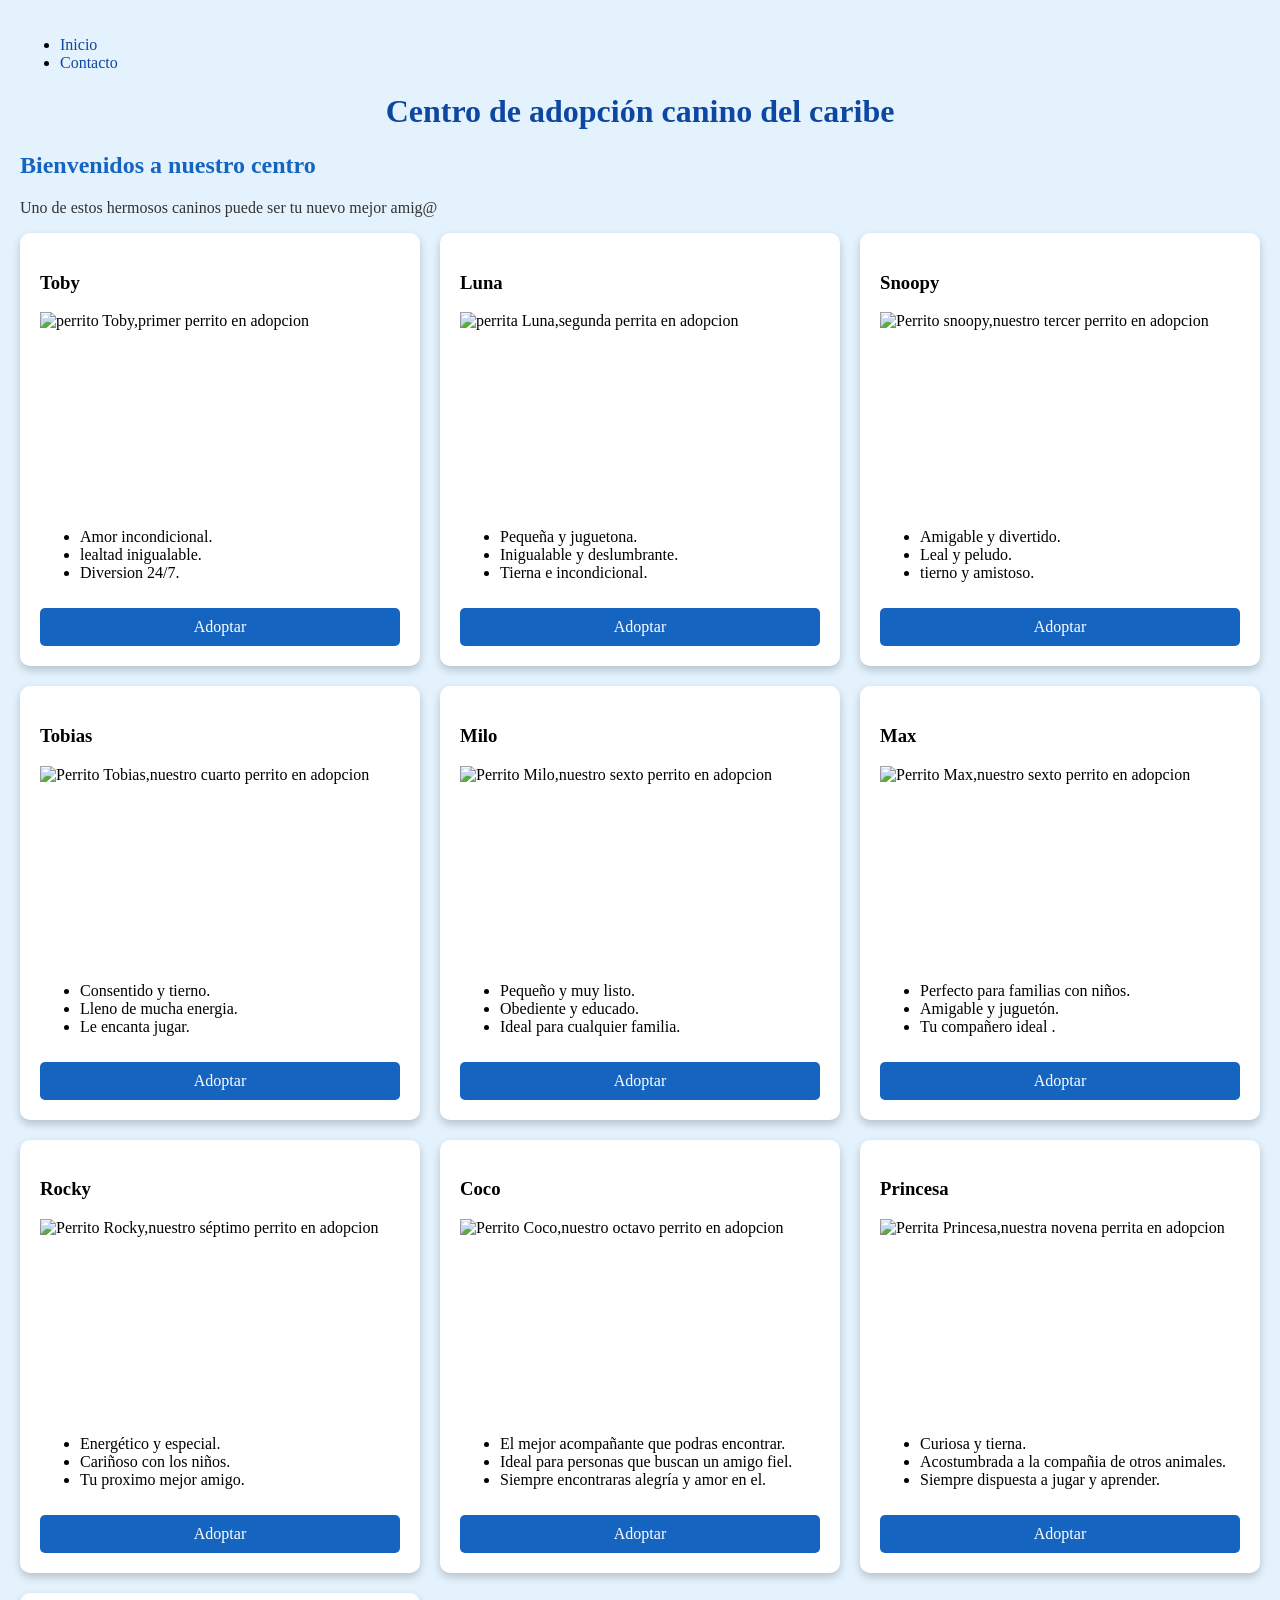
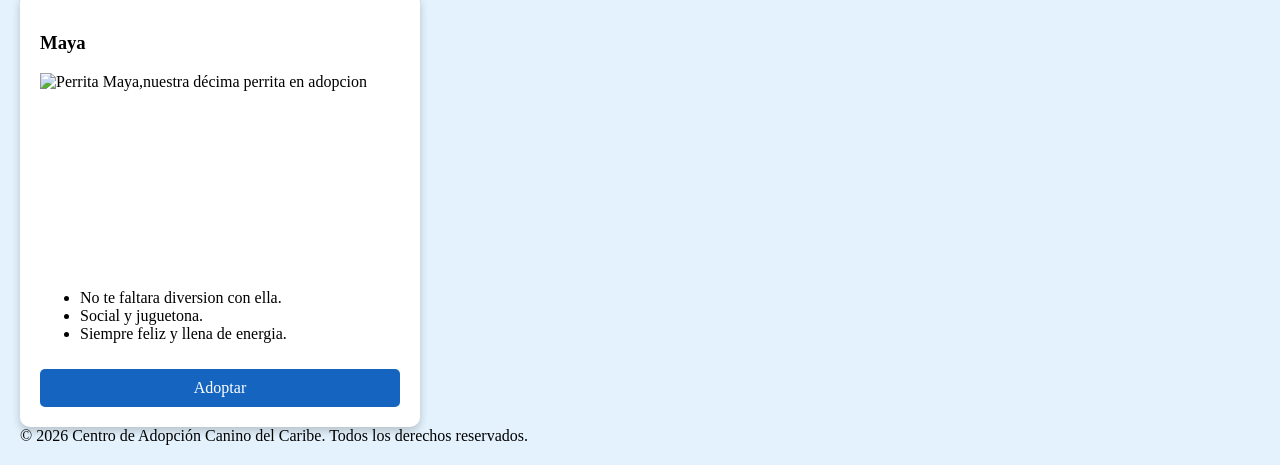
==== index.html @ cf004d95 "sitio web  de adopcion de perros terminado" ====
<!DOCTYPE html>
<html lang="en">
<head>
    <link rel="stylesheet" href="style.css">
    <meta charset="UTF-8">
    <meta name="viewport" content="width=device-width, initial-scale=1.0">
    <title>Centro de adopcion de perritos</title>
</head>

<body>
    <main>
        <nav>
            <ul>
                <li><a href="index.html">Inicio</a></li>
                <li><a href="contact.html">Contacto</a></li>
            </ul>
        </nav>
        <h1>Centro de adopción canino del caribe</h1>  
        <h2>Bienvenidos a nuestro centro</h2>
    </main> 

<p>Uno de estos hermosos caninos puede ser tu nuevo mejor amig@</p>
<section>
<!--Ficha de toby-->
<div>
<h3>Toby</h3>
<img src="https://www.hola.com/horizon/square/48e8357b5220-consejos-decidir-adoptar-perro-t.jpg" alt="perrito Toby,primer perrito en adopcion" width="300">
<ul>
<li>Amor incondicional.</li>
<li>lealtad inigualable.</li>
<li>Diversion 24/7.</li>
</ul>
<a href="contact.html" class="btn-adoptar">Adoptar</a>
</div>

<!--Ficha de luna-->
<div>
<h3>Luna</h3>
<img src="https://www.lahuelladewonder.es/wp-content/uploads/2023/05/chica-adoptar-perra-ADOPTAR-MADRID-protectora-huella-wonder.jpg" alt="perrita Luna,segunda perrita en adopcion" width="300">
<ul>
<li>Pequeña y juguetona.</li>
<li>Inigualable y deslumbrante.</li>
<li>Tierna e incondicional.</li>
</ul>
<a href="contact.html" class="btn-adoptar">Adoptar</a>
</div>


<!--Ficha de snoopy-->
<div>
<h3>Snoopy</h3>
<img src="https://fah.com.mx/wp-content/uploads/2025/10/adopta-un-perro-mestizo-1024x576.jpg" alt="Perrito snoopy,nuestro tercer perrito en adopcion" width="300">
<ul>
<li>Amigable y divertido.</li>
<li>Leal y peludo.</li>
<li>tierno y amistoso. </li>
</ul>
<a href="contact.html" class="btn-adoptar">Adoptar</a>
</div>

<!--Ficha de Tobias-->
<div>
<h3>Tobias</h3>
<img src="https://images.unsplash.com/photo-1769170888149-2e515666e732?w=500&auto=format&fit=crop&q=60&ixlib=rb-4.1.0&ixid=M3wxMjA3fDB8MHxzZWFyY2h8MTJ8fHBlcnJvcyUyMGFkb3BjaW9uJTIwcGVxdWUlQzMlQjFvc3xlbnwwfHwwfHx8MA%3D%3D" 
alt="Perrito Tobias,nuestro cuarto perrito en adopcion" width="300">
<ul>
<li>Consentido y tierno.</li>
<li>Lleno de mucha energia.</li>
<li>Le encanta jugar. </li>
</ul>
<a href="contact.html" class="btn-adoptar">Adoptar</a>
</div>

<!--Ficha de Milo-->
<div>
<h3>Milo</h3>
<img src="https://images.unsplash.com/photo-1577474810479-53fd98d3667f?w=500&auto=format&fit=crop&q=60&ixlib=rb-4.1.0&ixid=M3wxMjA3fDB8MHxzZWFyY2h8NDR8fHBlcnJvcyUyMGFkb3BjaW9uJTIwcGVxdWUlQzMlQjFvc3xlbnwwfHwwfHx8MA%3D%3D" 
alt="Perrito Milo,nuestro sexto perrito en adopcion" width="300">
<ul>
<li>Pequeño y muy listo.</li>
<li>Obediente y educado.</li>
<li>Ideal para cualquier familia. </li>
</ul>
<a href="contact.html" class="btn-adoptar">Adoptar</a>
</div>

<!--ficha de Max-->
<div>
<h3>Max</h3>
<img src= "https://images.unsplash.com/photo-1707835173498-6929c9b0b5f0?w=500&auto=format&fit=crop&q=60&ixlib=rb-4.1.0&ixid=M3wxMjA3fDB8MHxzZWFyY2h8MjB8fHBlcnJpdG9zJTIwYWRvcGNpb258ZW58MHx8MHx8fDA%3D"
alt="Perrito Max,nuestro sexto perrito en adopcion" width="300">
<ul>

    <li>Perfecto para familias con niños.</li>
    <li>Amigable y juguetón.</li>
    <li>Tu compañero ideal .</li>
</ul>
<a href="contact.html" class="btn-adoptar">Adoptar</a>
</div>

<!--ficha de Rocky-->
<div>
<h3>Rocky</h3>
<img src= "https://images.unsplash.com/photo-1701532420916-fb30961e9226?w=500&auto=format&fit=crop&q=60&ixlib=rb-4.1.0&ixid=M3wxMjA3fDB8MHxzZWFyY2h8MTl8fHBlcnJpdG9zJTIwYWRvcGNpb258ZW58MHx8MHx8fDA%3D"
alt="Perrito Rocky,nuestro séptimo perrito en adopcion" width="300">
<ul>

    <li>Energético y especial.</li>
    <li>Cariñoso con los niños.</li>
    <li>Tu proximo mejor amigo.</li>
</ul>
<a href="contact.html" class="btn-adoptar">Adoptar</a>
</div>

<!--ficha de Coco-->
<div>
<h3>Coco</h3>
<img src= "https://images.unsplash.com/photo-1584283201516-4624475c2944?w=500&auto=format&fit=crop&q=60&ixlib=rb-4.1.0&ixid=M3wxMjA3fDB8MHxzZWFyY2h8Mzl8fHBlcnJpdG8lMjBjYWNob3JybyUyMGFkb3BjaW9ufGVufDB8fDB8fHww"
alt="Perrito Coco,nuestro octavo perrito en adopcion" width="300">
<ul>

    <li>El mejor acompañante que podras encontrar.</li>
    <li>Ideal para personas que buscan un amigo fiel.</li>
    <li>Siempre encontraras alegría y amor en el.</li>
</ul>
<a href="contact.html" class="btn-adoptar">Adoptar</a>
</div>

<!--ficha de Princesa-->
<div>
<h3>Princesa</h3>
<img src= "https://images.unsplash.com/photo-1740827572650-612a39e44e3e?w=500&auto=format&fit=crop&q=60&ixlib=rb-4.1.0&ixid=M3wxMjA3fDB8MHxzZWFyY2h8NDAxfHxwZXJyaXRhJTIwYWRvcGNpb258ZW58MHx8MHx8fDA%3D"
alt="Perrita Princesa,nuestra novena perrita en adopcion" width="300">
<ul>

    <li>Curiosa y tierna.</li>
    <li>Acostumbrada a la compañia de otros animales.</li>
    <li>Siempre dispuesta a jugar y aprender.</li>
</ul>
<a href="contact.html" class="btn-adoptar">Adoptar</a>
</div>

<!--ficha de Maya -->
<div>
<h3>Maya</h3>
<img src= "https://plus.unsplash.com/premium_photo-1663127591639-8680a8b2f653?w=500&auto=format&fit=crop&q=60&ixlib=rb-4.1.0&ixid=M3wxMjA3fDB8MHxzZWFyY2h8MTAxfHxwZXJyaXRhJTIwbWF5YSUyMGFkb3BjaW9ufGVufDB8fDB8fHww"
alt="Perrita Maya,nuestra décima perrita en adopcion" width="300">
<ul>

    <li>No te faltara diversion con ella.</li>
    <li>Social y juguetona.</li>
    <li>Siempre feliz y llena de energia.</li>
</ul>
<a href="contact.html" class="btn-adoptar">Adoptar</a>
</div>
</section>

<footer>
&copy; 2026 Centro de Adopción Canino del Caribe. Todos los derechos reservados.
</footer>

</body>
</html>
---- style.css ----
body{
    background-color: #e3f2fd;
    margin: 0;
    padding: 20px;
    justify-content: space-around;
}

h1{
    color:#0d47a1;
    text-align: center;
}

h2{
    color: #1565c0;
}

p{
    color:#333333;
}

div{
  background-color: #ffffff;
  padding: 20px;
  border-radius: 10px;
  box-shadow: 0 4px 8px rgba(0,0,0,0.2);
  display: flex;
  flex-direction: column;
  justify-content: space-between;
}

a {
  color: #0d47a1;
  text-decoration: none;
}

section{
  display: grid;
  grid-template-columns: repeat(auto-fit, minmax(300px, 1fr));
  gap: 20px;
}

img {
  width: 100%; 
  height: 200px;
  object-fit: cover;
}

button{
  margin-top: auto;
}
.btn-adoptar {
  display: block;
  background-color: #1565c0;
  color: white;
  text-align: center;
  padding: 10px;
  border-radius: 5px;
  margin-top: 10px;
  text-decoration: none;
}
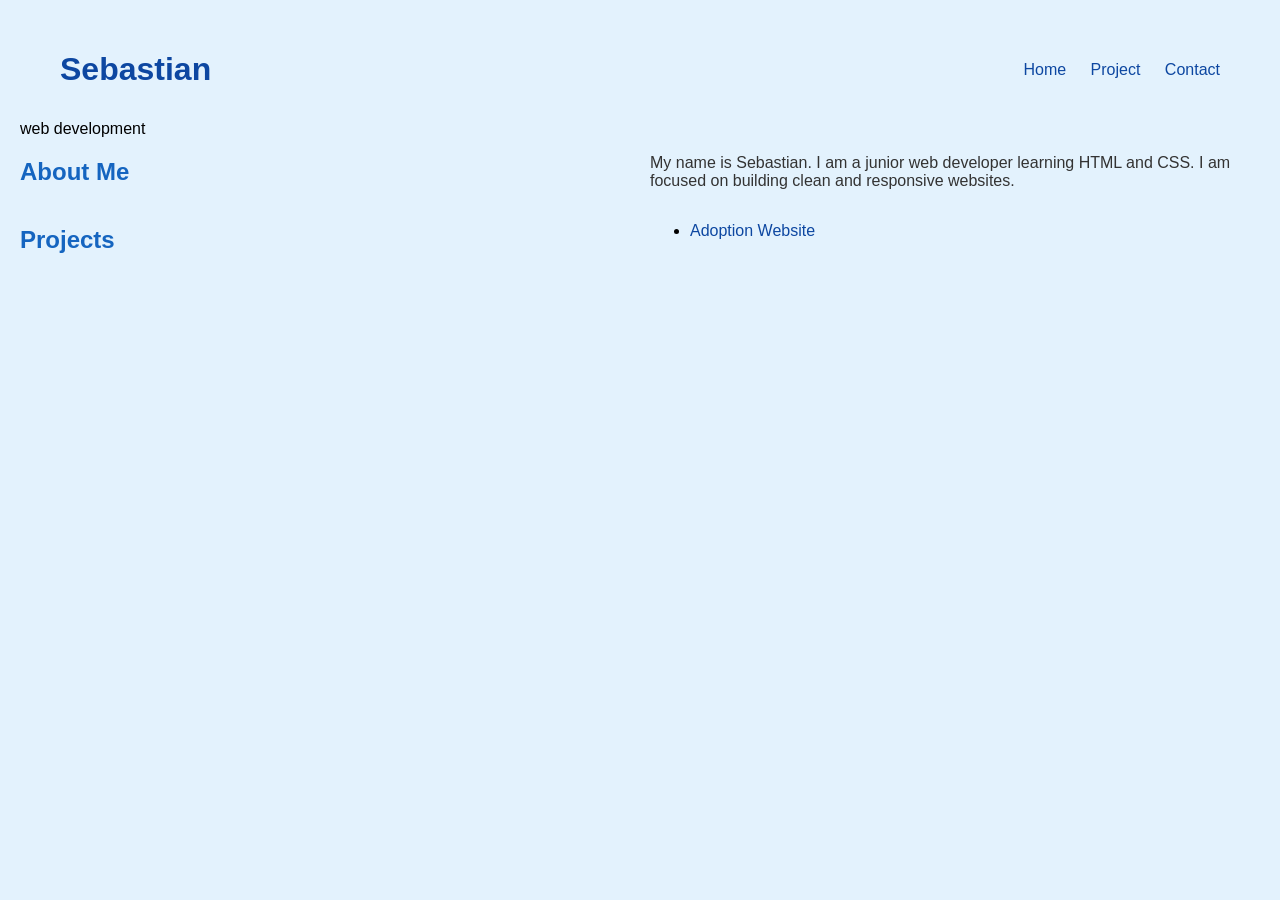
==== commit 2f964f97: "empeze el css del portafolio personal" ====
--- a/index.html
+++ b/index.html
@@ -1,163 +1,34 @@
 <!DOCTYPE html>
 <html lang="en">
 <head>
-    <link rel="stylesheet" href="style.css">
-    <meta charset="UTF-8">
-    <meta name="viewport" content="width=device-width, initial-scale=1.0">
-    <title>Centro de adopcion de perritos</title>
+  <link href="style.css" rel="stylesheet">
+  <meta charset="UTF-8">
+  <meta name="viewport" content="width=device-width, initial-scale=1.0">
+  <title>Portfolio Personal</title>
 </head>
+<body>
+<header>
+  <h1>Sebastian</h1>
+  <nav>
+    <a href="index.html">Home</a>
+    <a href="mascotas.html">Project</a>
+    <a href="contact.html">Contact</a>
+  </nav>
+</header>
 
-<body>
-    <main>
-        <nav>
-            <ul>
-                <li><a href="index.html">Inicio</a></li>
-                <li><a href="contact.html">Contacto</a></li>
-            </ul>
-        </nav>
-        <h1>Centro de adopción canino del caribe</h1>  
-        <h2>Bienvenidos a nuestro centro</h2>
-    </main> 
+<main>web development
 
-<p>Uno de estos hermosos caninos puede ser tu nuevo mejor amig@</p>
-<section>
-<!--Ficha de toby-->
-<div>
-<h3>Toby</h3>
-<img src="https://www.hola.com/horizon/square/48e8357b5220-consejos-decidir-adoptar-perro-t.jpg" alt="perrito Toby,primer perrito en adopcion" width="300">
-<ul>
-<li>Amor incondicional.</li>
-<li>lealtad inigualable.</li>
-<li>Diversion 24/7.</li>
-</ul>
-<a href="contact.html" class="btn-adoptar">Adoptar</a>
-</div>
+  <section>
+    <h2>About Me</h2>
+    <p>My name is Sebastian. I am a junior web developer learning HTML and CSS. I am focused on building clean and responsive websites.</p>
+  </section>
 
-<!--Ficha de luna-->
-<div>
-<h3>Luna</h3>
-<img src="https://www.lahuelladewonder.es/wp-content/uploads/2023/05/chica-adoptar-perra-ADOPTAR-MADRID-protectora-huella-wonder.jpg" alt="perrita Luna,segunda perrita en adopcion" width="300">
-<ul>
-<li>Pequeña y juguetona.</li>
-<li>Inigualable y deslumbrante.</li>
-<li>Tierna e incondicional.</li>
-</ul>
-<a href="contact.html" class="btn-adoptar">Adoptar</a>
-</div>
-
-
-<!--Ficha de snoopy-->
-<div>
-<h3>Snoopy</h3>
-<img src="https://fah.com.mx/wp-content/uploads/2025/10/adopta-un-perro-mestizo-1024x576.jpg" alt="Perrito snoopy,nuestro tercer perrito en adopcion" width="300">
-<ul>
-<li>Amigable y divertido.</li>
-<li>Leal y peludo.</li>
-<li>tierno y amistoso. </li>
-</ul>
-<a href="contact.html" class="btn-adoptar">Adoptar</a>
-</div>
-
-<!--Ficha de Tobias-->
-<div>
-<h3>Tobias</h3>
-<img src="https://images.unsplash.com/photo-1769170888149-2e515666e732?w=500&auto=format&fit=crop&q=60&ixlib=rb-4.1.0&ixid=M3wxMjA3fDB8MHxzZWFyY2h8MTJ8fHBlcnJvcyUyMGFkb3BjaW9uJTIwcGVxdWUlQzMlQjFvc3xlbnwwfHwwfHx8MA%3D%3D" 
-alt="Perrito Tobias,nuestro cuarto perrito en adopcion" width="300">
-<ul>
-<li>Consentido y tierno.</li>
-<li>Lleno de mucha energia.</li>
-<li>Le encanta jugar. </li>
-</ul>
-<a href="contact.html" class="btn-adoptar">Adoptar</a>
-</div>
-
-<!--Ficha de Milo-->
-<div>
-<h3>Milo</h3>
-<img src="https://images.unsplash.com/photo-1577474810479-53fd98d3667f?w=500&auto=format&fit=crop&q=60&ixlib=rb-4.1.0&ixid=M3wxMjA3fDB8MHxzZWFyY2h8NDR8fHBlcnJvcyUyMGFkb3BjaW9uJTIwcGVxdWUlQzMlQjFvc3xlbnwwfHwwfHx8MA%3D%3D" 
-alt="Perrito Milo,nuestro sexto perrito en adopcion" width="300">
-<ul>
-<li>Pequeño y muy listo.</li>
-<li>Obediente y educado.</li>
-<li>Ideal para cualquier familia. </li>
-</ul>
-<a href="contact.html" class="btn-adoptar">Adoptar</a>
-</div>
-
-<!--ficha de Max-->
-<div>
-<h3>Max</h3>
-<img src= "https://images.unsplash.com/photo-1707835173498-6929c9b0b5f0?w=500&auto=format&fit=crop&q=60&ixlib=rb-4.1.0&ixid=M3wxMjA3fDB8MHxzZWFyY2h8MjB8fHBlcnJpdG9zJTIwYWRvcGNpb258ZW58MHx8MHx8fDA%3D"
-alt="Perrito Max,nuestro sexto perrito en adopcion" width="300">
-<ul>
-
-    <li>Perfecto para familias con niños.</li>
-    <li>Amigable y juguetón.</li>
-    <li>Tu compañero ideal .</li>
-</ul>
-<a href="contact.html" class="btn-adoptar">Adoptar</a>
-</div>
-
-<!--ficha de Rocky-->
-<div>
-<h3>Rocky</h3>
-<img src= "https://images.unsplash.com/photo-1701532420916-fb30961e9226?w=500&auto=format&fit=crop&q=60&ixlib=rb-4.1.0&ixid=M3wxMjA3fDB8MHxzZWFyY2h8MTl8fHBlcnJpdG9zJTIwYWRvcGNpb258ZW58MHx8MHx8fDA%3D"
-alt="Perrito Rocky,nuestro séptimo perrito en adopcion" width="300">
-<ul>
-
-    <li>Energético y especial.</li>
-    <li>Cariñoso con los niños.</li>
-    <li>Tu proximo mejor amigo.</li>
-</ul>
-<a href="contact.html" class="btn-adoptar">Adoptar</a>
-</div>
-
-<!--ficha de Coco-->
-<div>
-<h3>Coco</h3>
-<img src= "https://images.unsplash.com/photo-1584283201516-4624475c2944?w=500&auto=format&fit=crop&q=60&ixlib=rb-4.1.0&ixid=M3wxMjA3fDB8MHxzZWFyY2h8Mzl8fHBlcnJpdG8lMjBjYWNob3JybyUyMGFkb3BjaW9ufGVufDB8fDB8fHww"
-alt="Perrito Coco,nuestro octavo perrito en adopcion" width="300">
-<ul>
-
-    <li>El mejor acompañante que podras encontrar.</li>
-    <li>Ideal para personas que buscan un amigo fiel.</li>
-    <li>Siempre encontraras alegría y amor en el.</li>
-</ul>
-<a href="contact.html" class="btn-adoptar">Adoptar</a>
-</div>
-
-<!--ficha de Princesa-->
-<div>
-<h3>Princesa</h3>
-<img src= "https://images.unsplash.com/photo-1740827572650-612a39e44e3e?w=500&auto=format&fit=crop&q=60&ixlib=rb-4.1.0&ixid=M3wxMjA3fDB8MHxzZWFyY2h8NDAxfHxwZXJyaXRhJTIwYWRvcGNpb258ZW58MHx8MHx8fDA%3D"
-alt="Perrita Princesa,nuestra novena perrita en adopcion" width="300">
-<ul>
-
-    <li>Curiosa y tierna.</li>
-    <li>Acostumbrada a la compañia de otros animales.</li>
-    <li>Siempre dispuesta a jugar y aprender.</li>
-</ul>
-<a href="contact.html" class="btn-adoptar">Adoptar</a>
-</div>
-
-<!--ficha de Maya -->
-<div>
-<h3>Maya</h3>
-<img src= "https://plus.unsplash.com/premium_photo-1663127591639-8680a8b2f653?w=500&auto=format&fit=crop&q=60&ixlib=rb-4.1.0&ixid=M3wxMjA3fDB8MHxzZWFyY2h8MTAxfHxwZXJyaXRhJTIwbWF5YSUyMGFkb3BjaW9ufGVufDB8fDB8fHww"
-alt="Perrita Maya,nuestra décima perrita en adopcion" width="300">
-<ul>
-
-    <li>No te faltara diversion con ella.</li>
-    <li>Social y juguetona.</li>
-    <li>Siempre feliz y llena de energia.</li>
-</ul>
-<a href="contact.html" class="btn-adoptar">Adoptar</a>
-</div>
-</section>
-
-<footer>
-&copy; 2026 Centro de Adopción Canino del Caribe. Todos los derechos reservados.
-</footer>
-
+  <section>
+    <h2>Projects</h2>
+    <ul>
+      <li><a href="mascotas.html">Adoption Website</a></li>
+    </ul>
+  </section>
+</main>
 </body>
 </html>
--- a/style.css
+++ b/style.css
@@ -57,4 +57,23 @@
   border-radius: 5px;
   margin-top: 10px;
   text-decoration: none;
-}+}
+header{
+  display : flex;
+  justify-content: space-between;
+  align-items: center;
+  padding: 10px 40px; 
+}
+nav a {
+  color: #0d47a1;
+  text-decoration: none;
+  margin-left: 20px;
+}
+nav a:hover {
+  text-decoration: underline; */
+}
+body{
+  font-family: Arial, sans-serif;
+  margin: 0;
+  padding: 20px;
+}
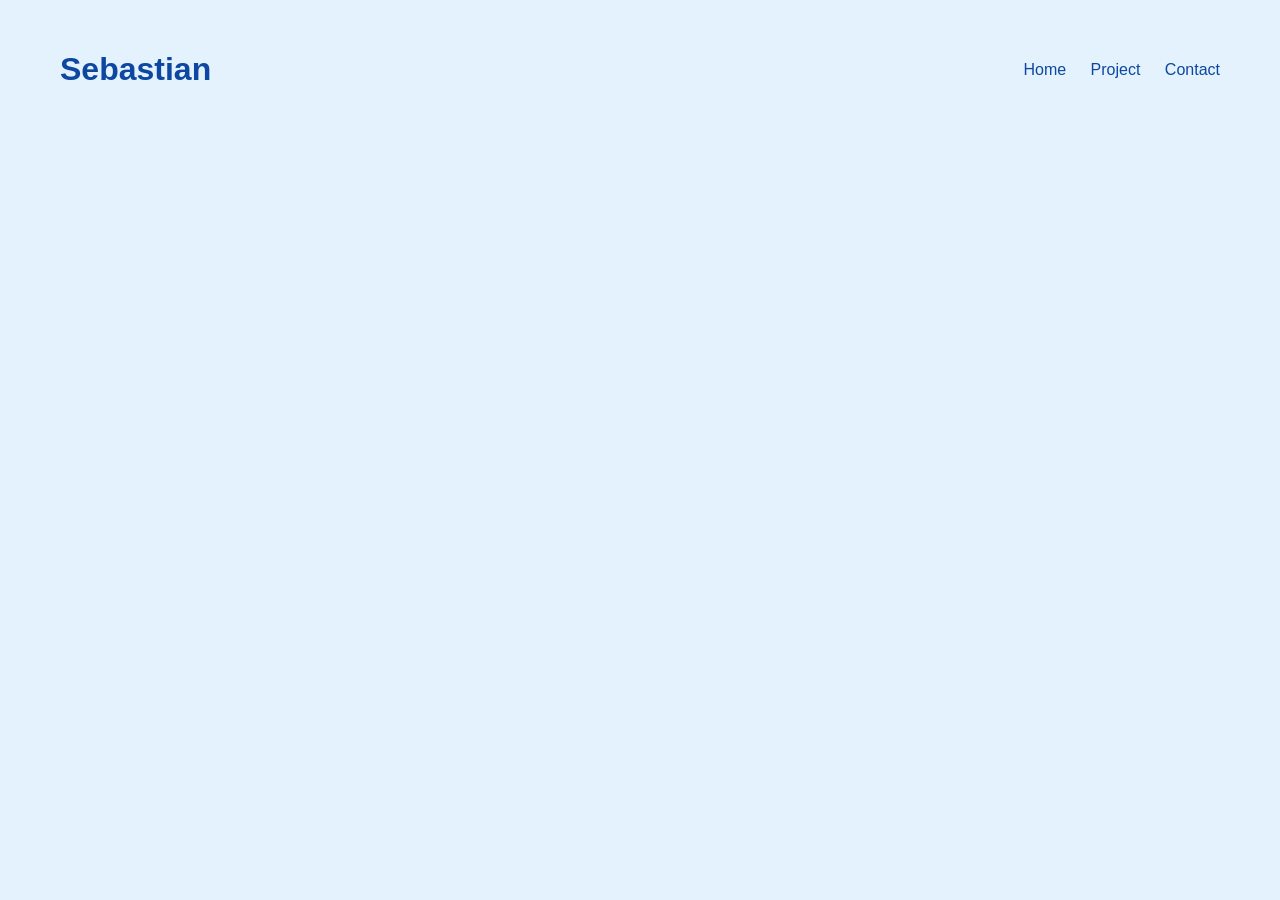
==== commit d6567109: "Index corregido" ====
--- a/index.html
+++ b/index.html
@@ -4,7 +4,7 @@
   <link href="style.css" rel="stylesheet">
   <meta charset="UTF-8">
   <meta name="viewport" content="width=device-width, initial-scale=1.0">
-  <title>Portfolio Personal</title>
+  <title>Sebastian Portfolio</title>
 </head>
 <body>
 <header>
@@ -16,19 +16,7 @@
   </nav>
 </header>
 
-<main>web development
-
-  <section>
-    <h2>About Me</h2>
-    <p>My name is Sebastian. I am a junior web developer learning HTML and CSS. I am focused on building clean and responsive websites.</p>
-  </section>
-
-  <section>
-    <h2>Projects</h2>
-    <ul>
-      <li><a href="mascotas.html">Adoption Website</a></li>
-    </ul>
-  </section>
+<main>
 </main>
 </body>
 </html>
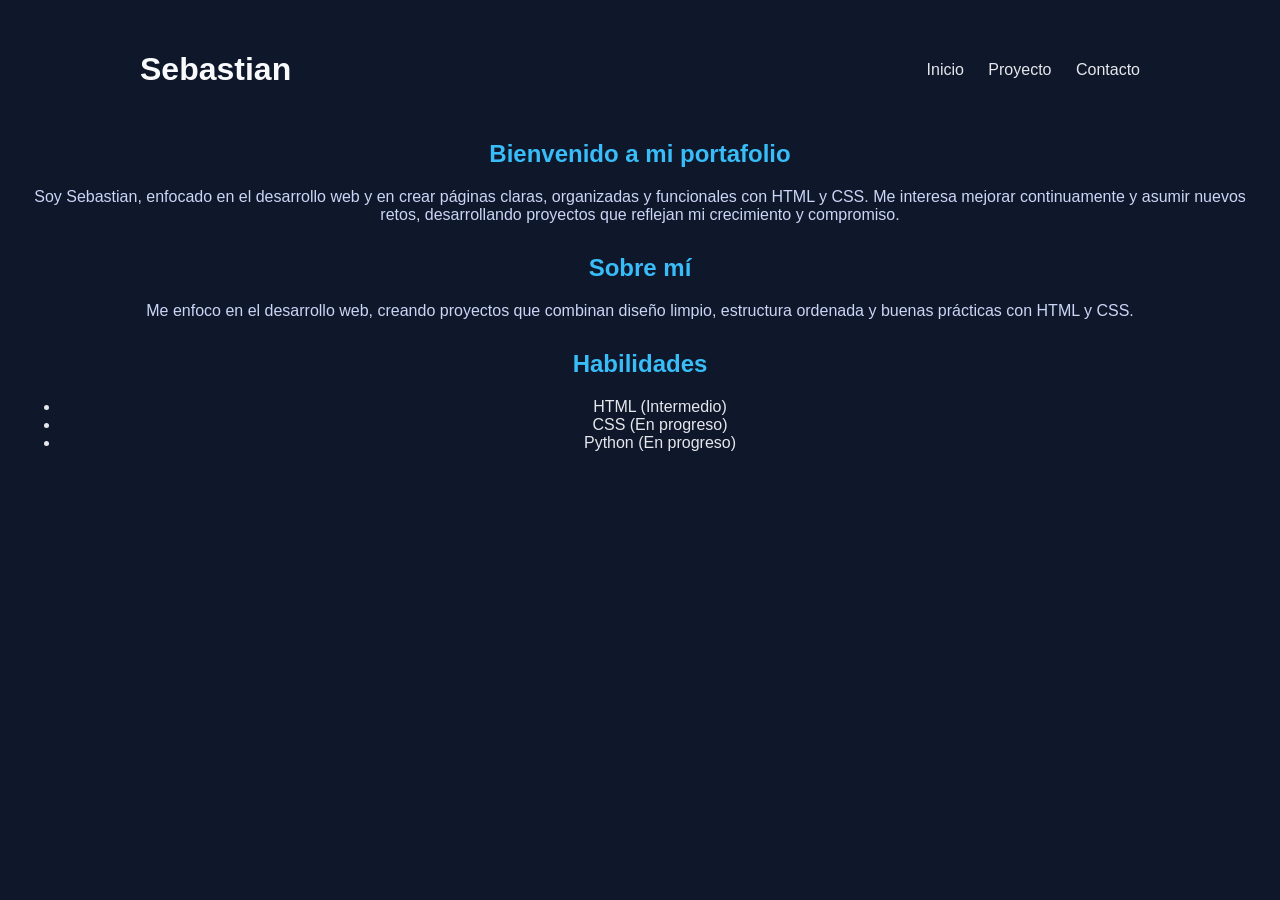
==== commit 332ef500: "index iniciado" ====
--- a/index.html
+++ b/index.html
@@ -1,22 +1,40 @@
 <!DOCTYPE html>
-<html lang="en">
+<html lang="es">
 <head>
-  <link href="style.css" rel="stylesheet">
   <meta charset="UTF-8">
   <meta name="viewport" content="width=device-width, initial-scale=1.0">
-  <title>Sebastian Portfolio</title>
+  <title>Portafolio de Sebastian</title>
+  <link href="css/style.css" rel="stylesheet">
 </head>
 <body>
 <header>
   <h1>Sebastian</h1>
   <nav>
-    <a href="index.html">Home</a>
-    <a href="mascotas.html">Project</a>
-    <a href="contact.html">Contact</a>
+    <a href="index.html">Inicio</a>
+    <a href="mascotas.html">Proyecto</a>
+    <a href="contacto.html">Contacto</a>
   </nav>
 </header>
+<main>
+<section> 
+  <h2>Bienvenido a mi portafolio</h2>
+  <p>Soy Sebastian, enfocado en el desarrollo web y en crear páginas claras, organizadas y funcionales con HTML y CSS. Me interesa mejorar continuamente y asumir nuevos retos, desarrollando proyectos que reflejan mi crecimiento y compromiso.</p>
+</section>
 
-<main>
+<section>
+  <h2>Sobre mí</h2>
+  <p>Me enfoco en el desarrollo web, creando proyectos que combinan diseño limpio, estructura ordenada y buenas prácticas con HTML y CSS.</p>
+</section>
+
+<section>
+  <h2>Habilidades</h2>
+  <ul>
+    <li>HTML (Intermedio)</li>
+    <li>CSS (En progreso)</li>
+    <li>Python (En progreso)</li>
+  </ul>
+</section>
 </main>
+
 </body>
 </html>
--- a/css/style.css
+++ b/css/style.css
@@ -0,0 +1,45 @@
+body{
+    background-color: #0f172a; /* fondo oscuro */
+    margin: 0;
+    padding: 20px;
+    font-family: Arial, sans-serif;
+    color: #e5e7eb; /* texto claro */
+}
+
+header{
+  display: flex;
+  justify-content: space-between;
+  align-items: center;
+  padding: 10px 40px; 
+  max-width: 1000px;
+  margin: auto;
+}
+
+h1{
+    color:#f9fafb; /* blanco suave */
+}
+
+h2{
+    color: #38bdf8; /* azul moderno */
+    text-align: center;
+}
+
+p{
+    color:#cbd5f5;
+    text-align: center;
+}
+
+nav a {
+  color: #e5e7eb;
+  text-decoration: none;
+  margin-left: 20px;
+}
+
+nav a:hover {
+  color: #38bdf8; /* efecto azul */
+}
+
+section{
+  margin-bottom: 30px;
+  text-align: center;
+}
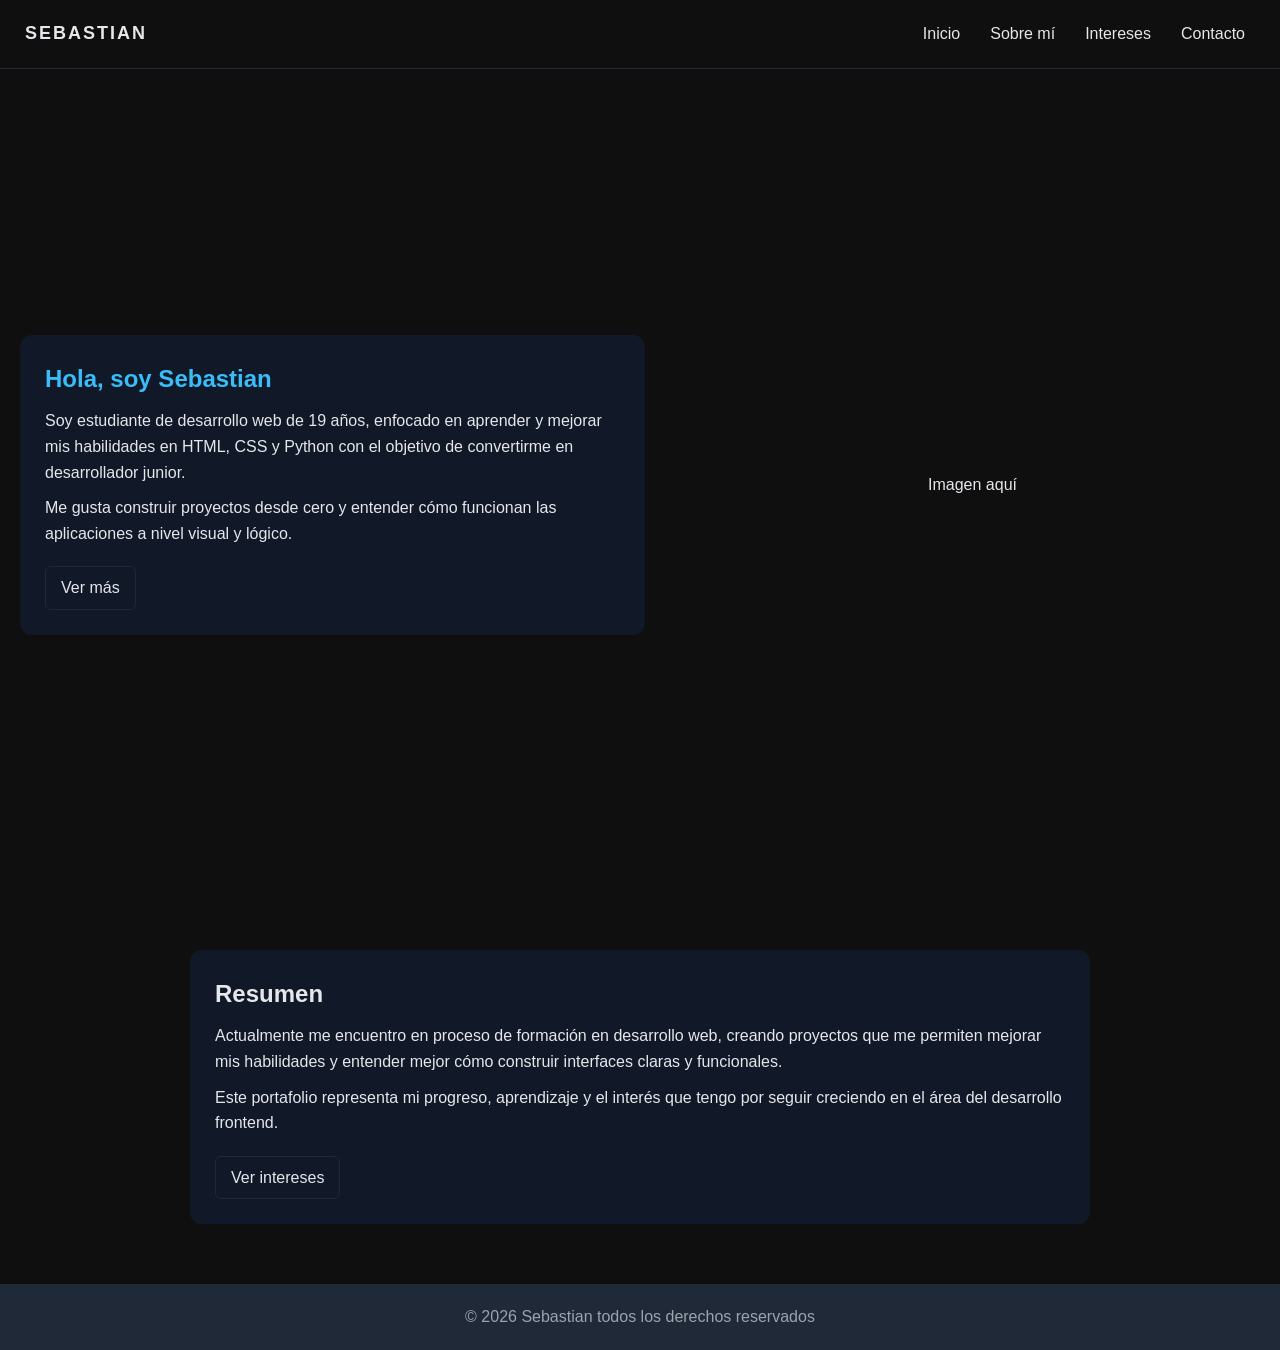
==== commit ff197612: "portafolio test" ====
--- a/index.html
+++ b/index.html
@@ -3,38 +3,76 @@
 <head>
   <meta charset="UTF-8">
   <meta name="viewport" content="width=device-width, initial-scale=1.0">
-  <title>Portafolio de Sebastian</title>
-  <link href="css/style.css" rel="stylesheet">
+  <title>Inicio | Portafolio</title>
+  <link rel="stylesheet" href="css/style.css">
 </head>
 <body>
+
 <header>
-  <h1>Sebastian</h1>
+  <h1>SEBASTIAN</h1>
+
+  <input type="checkbox" id="menu-toggle">
+
+  <label for="menu-toggle" class="menu-icon">☰</label>
+
   <nav>
     <a href="index.html">Inicio</a>
-    <a href="mascotas.html">Proyecto</a>
+    <a href="sobre.html">Sobre mí</a>
+    <a href="gustos.html">Intereses</a>
     <a href="contacto.html">Contacto</a>
   </nav>
 </header>
+
 <main>
-<section> 
-  <h2>Bienvenido a mi portafolio</h2>
-  <p>Soy Sebastian, enfocado en el desarrollo web y en crear páginas claras, organizadas y funcionales con HTML y CSS. Me interesa mejorar continuamente y asumir nuevos retos, desarrollando proyectos que reflejan mi crecimiento y compromiso.</p>
+
+<section class="hero">
+
+  <div class="hero-text">
+    <h2>Hola, soy Sebastian</h2>
+
+    <p>
+      Soy estudiante de desarrollo web de 19 años, enfocado en aprender y mejorar mis habilidades en HTML, CSS y Python con el objetivo de convertirme en desarrollador junior.
+    </p>
+
+    <p>
+      Me gusta construir proyectos desde cero y entender cómo funcionan las aplicaciones a nivel visual y lógico.
+    </p>
+
+    <a href="sobre.html" class="btn">Ver más</a>
+  </div>
+
+  <div class="hero-img">
+    Imagen aquí
+  </div>
+
 </section>
 
+
 <section>
-  <h2>Sobre mí</h2>
-  <p>Me enfoco en el desarrollo web, creando proyectos que combinan diseño limpio, estructura ordenada y buenas prácticas con HTML y CSS.</p>
+  <div class="container">
+    <div class="card">
+
+      <h2>Resumen</h2>
+
+      <p>
+        Actualmente me encuentro en proceso de formación en desarrollo web, creando proyectos que me permiten mejorar mis habilidades y entender mejor cómo construir interfaces claras y funcionales.
+      </p>
+
+      <p>
+        Este portafolio representa mi progreso, aprendizaje y el interés que tengo por seguir creciendo en el área del desarrollo frontend.
+      </p>
+
+      <a href="gustos.html" class="btn">Ver intereses</a>
+
+    </div>
+  </div>
 </section>
 
-<section>
-  <h2>Habilidades</h2>
-  <ul>
-    <li>HTML (Intermedio)</li>
-    <li>CSS (En progreso)</li>
-    <li>Python (En progreso)</li>
-  </ul>
-</section>
 </main>
+
+<footer>
+  <p>&copy; 2026 Sebastian todos los derechos reservados</p>
+</footer>
 
 </body>
 </html>
--- a/css/style.css
+++ b/css/style.css
@@ -1,45 +1,249 @@
-body{
-    background-color: #0f172a; /* fondo oscuro */
-    margin: 0;
-    padding: 20px;
-    font-family: Arial, sans-serif;
-    color: #e5e7eb; /* texto claro */
-}
-
-header{
+* {
+  margin: 0;
+  padding: 0;
+  box-sizing: border-box;
+}
+
+body {
+  background-color: #0f0f0f;
+  color: #e5e7eb;
+  font-family: Arial, sans-serif;
+  line-height: 1.6;
+}
+
+/* header */
+header {
+  position: fixed;
+  top: 0;
+  width: 100%;
+  background: #0f0f0f;
+  border-bottom: 1px solid #1f2937;
   display: flex;
   justify-content: space-between;
   align-items: center;
-  padding: 10px 40px; 
-  max-width: 1000px;
-  margin: auto;
-}
-
-h1{
-    color:#f9fafb; /* blanco suave */
-}
-
-h2{
-    color: #38bdf8; /* azul moderno */
+  padding: 15px 25px;
+  z-index: 1000;
+}
+
+header h1 {
+  font-size: 18px;
+  letter-spacing: 2px;
+}
+
+/* nav */
+nav {
+  display: flex;
+  gap: 10px;
+}
+
+nav a {
+  color: #e5e7eb;
+  text-decoration: none;
+  padding: 6px 10px;
+  border-radius: 6px;
+  transition: 0.3s;
+}
+
+nav a:hover {
+  background-color: #b91c1c;
+  color: white;
+}
+
+/* layout */
+main {
+  margin-top: 80px;
+}
+
+.container {
+  max-width: 900px;
+  margin: 0 auto;
+}
+
+section {
+  padding: 60px 20px;
+}
+
+/* hero */
+.hero {
+  min-height: 90vh;
+  display: flex;
+  align-items: center;
+  justify-content: space-between;
+  gap: 40px;
+}
+
+.hero-text {
+  flex: 1;
+  padding: 25px;
+  background-color: #111827;
+  border-radius: 12px;
+  animation: fadeUp 1s ease;
+}
+
+.hero-text h2 {
+  color: #38bdf8;
+  margin-bottom: 10px;
+}
+
+.hero-text p {
+  margin-bottom: 10px;
+}
+
+.hero-img {
+  flex: 1;
+  height: 350px;
+  display: flex;
+  align-items: center;
+  justify-content: center;
+}
+
+.hero-img img {
+  max-width: 100%;
+  height: auto;
+}
+
+/* cards */
+.card {
+  background-color: #111827;
+  padding: 25px;
+  border-radius: 12px;
+  width: 100%;
+  transition: 0.3s;
+}
+
+.card:hover {
+  transform: translateY(-5px);
+  background-color: #1f2937;
+}
+
+.card h2,
+.card h3 {
+  margin-bottom: 10px;
+}
+
+.card p {
+  margin-bottom: 10px;
+  text-align: left;
+}
+
+/* grid */
+.grid-section {
+  display: grid;
+  grid-template-columns: repeat(3, 1fr);
+  gap: 15px;
+}
+
+/* botones */
+.btn {
+  display: inline-block;
+  margin-top: 10px;
+  padding: 8px 15px;
+  color: #e5e7eb;
+  text-decoration: none;
+  border-radius: 6px;
+  border: 1px solid #1f2937;
+  transition: 0.3s;
+}
+
+.btn:hover {
+  background-color: #b91c1c;
+  color: white;
+  transform: scale(1.05);
+}
+
+/* links */
+.links {
+  display: flex;
+  gap: 10px;
+  flex-wrap: wrap;
+  margin-top: 10px;
+}
+
+.links a {
+  background: #1f2937;
+  padding: 6px 10px;
+  border-radius: 6px;
+  text-decoration: none;
+  color: #e5e7eb;
+  transition: 0.3s;
+}
+
+.links a:hover {
+  background: #b91c1c;
+}
+
+/* footer */
+footer {
+  text-align: center;
+  padding: 20px;
+  background-color: #1f2937;
+  color: #9ca3af;
+}
+
+/* animacion */
+@keyframes fadeUp {
+  from {
+    opacity: 0;
+    transform: translateY(20px);
+  }
+  to {
+    opacity: 1;
+    transform: translateY(0);
+  }
+}
+
+/* menu */
+#menu-toggle {
+  display: none;
+}
+
+.menu-icon {
+  display: none;
+  font-size: 26px;
+  cursor: pointer;
+}
+
+/* responsive */
+@media (max-width: 768px) {
+
+  .menu-icon {
+    display: block;
+    color: white;
+  }
+
+  nav {
+    position: fixed;
+    top: 0;
+    right: -100%;
+    width: 65%;
+    height: 100vh;
+    background: #111827;
+    flex-direction: column;
+    justify-content: center;
+    align-items: center;
+    transition: 0.3s;
+  }
+
+  nav a {
+    margin: 10px 0;
+    font-size: 18px;
+  }
+
+  #menu-toggle:checked + .menu-icon + nav {
+    right: 0;
+  }
+
+  .hero {
+    flex-direction: column;
     text-align: center;
-}
-
-p{
-    color:#cbd5f5;
-    text-align: center;
-}
-
-nav a {
-  color: #e5e7eb;
-  text-decoration: none;
-  margin-left: 20px;
-}
-
-nav a:hover {
-  color: #38bdf8; /* efecto azul */
-}
-
-section{
-  margin-bottom: 30px;
-  text-align: center;
+    gap: 20px;
+  }
+
+  .hero-img {
+    height: 250px;
+  }
+
+  .grid-section {
+    grid-template-columns: 1fr;
+  }
 }
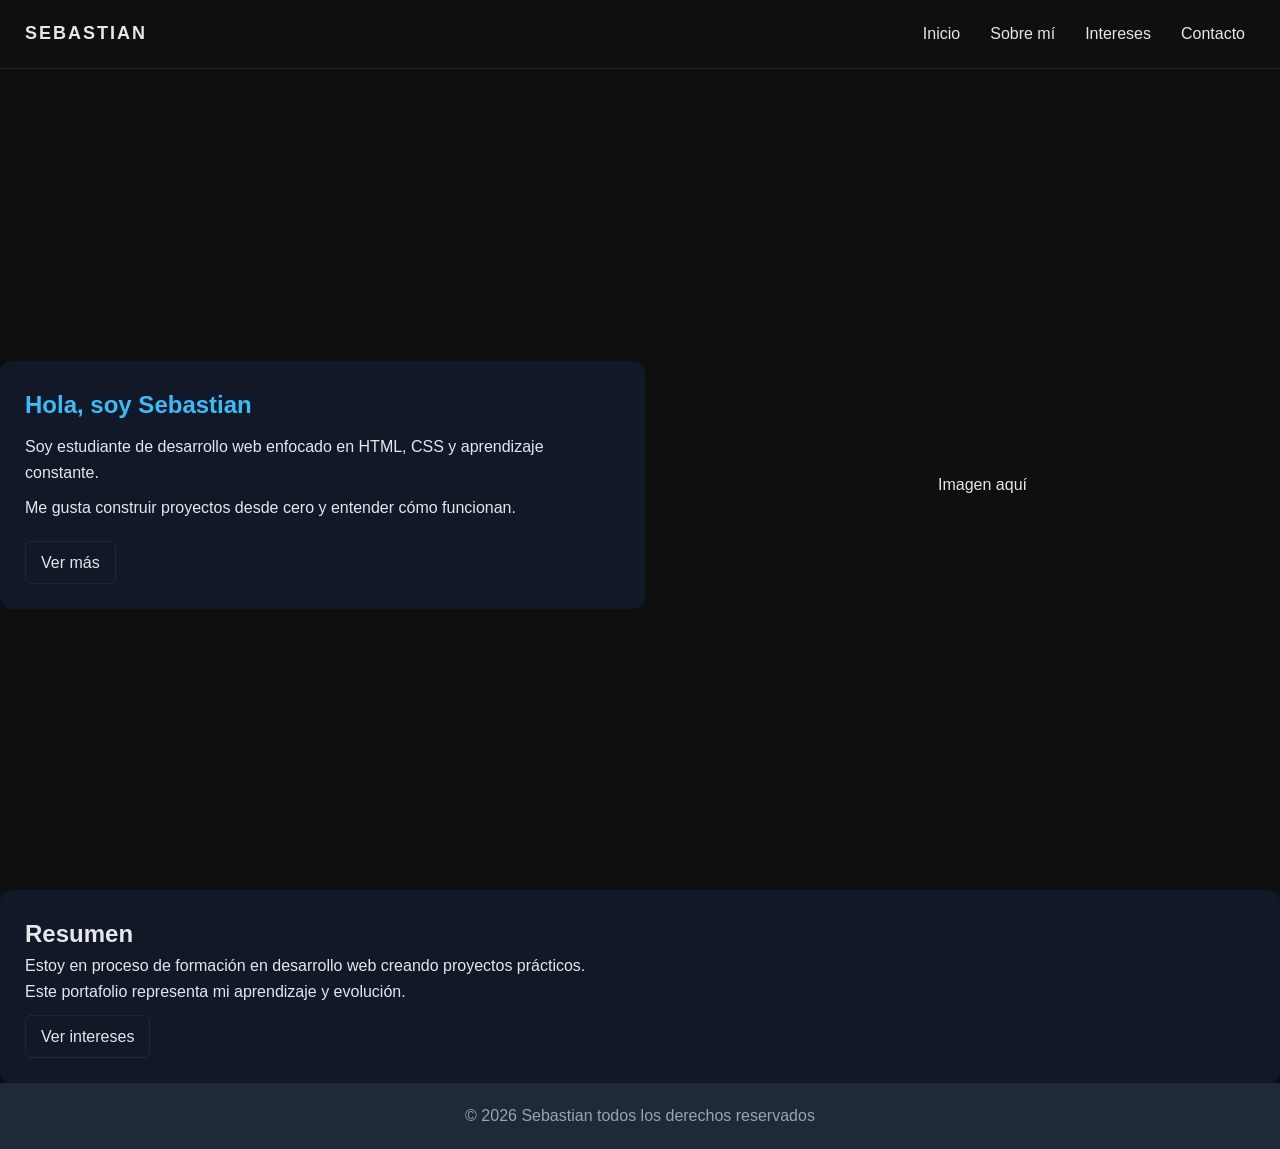
==== commit 123a9bf9: "portafolio test" ====
--- a/index.html
+++ b/index.html
@@ -6,67 +6,72 @@
   <title>Inicio | Portafolio</title>
   <link rel="stylesheet" href="css/style.css">
 </head>
+
 <body>
 
-<header>
+<header class="header">
+
   <h1>SEBASTIAN</h1>
 
+  
   <input type="checkbox" id="menu-toggle">
 
   <label for="menu-toggle" class="menu-icon">☰</label>
 
-  <nav>
-    <a href="index.html">Inicio</a>
-    <a href="sobre.html">Sobre mí</a>
-    <a href="gustos.html">Intereses</a>
-    <a href="contacto.html">Contacto</a>
+ 
+  <nav class="nav">
+    <a href="index.html" onclick="document.getElementById('menu-toggle').checked=false;">Inicio</a>
+    <a href="sobre.html" onclick="document.getElementById('menu-toggle').checked=false;">Sobre mí</a>
+    <a href="gustos.html" onclick="document.getElementById('menu-toggle').checked=false;">Intereses</a>
+    <a href="contacto.html" onclick="document.getElementById('menu-toggle').checked=false;">Contacto</a>
   </nav>
+
 </header>
+
 
 <main>
 
-<section class="hero">
+  <section class="hero">
 
-  <div class="hero-text">
-    <h2>Hola, soy Sebastian</h2>
-
-    <p>
-      Soy estudiante de desarrollo web de 19 años, enfocado en aprender y mejorar mis habilidades en HTML, CSS y Python con el objetivo de convertirme en desarrollador junior.
-    </p>
-
-    <p>
-      Me gusta construir proyectos desde cero y entender cómo funcionan las aplicaciones a nivel visual y lógico.
-    </p>
-
-    <a href="sobre.html" class="btn">Ver más</a>
-  </div>
-
-  <div class="hero-img">
-    Imagen aquí
-  </div>
-
-</section>
-
-
-<section>
-  <div class="container">
-    <div class="card">
-
-      <h2>Resumen</h2>
+    <div class="hero-text">
+      <h2>Hola, soy Sebastian</h2>
 
       <p>
-        Actualmente me encuentro en proceso de formación en desarrollo web, creando proyectos que me permiten mejorar mis habilidades y entender mejor cómo construir interfaces claras y funcionales.
+        Soy estudiante de desarrollo web enfocado en HTML, CSS y aprendizaje constante.
       </p>
 
       <p>
-        Este portafolio representa mi progreso, aprendizaje y el interés que tengo por seguir creciendo en el área del desarrollo frontend.
+        Me gusta construir proyectos desde cero y entender cómo funcionan.
       </p>
 
-      <a href="gustos.html" class="btn">Ver intereses</a>
+      <a href="sobre.html" class="btn">Ver más</a>
+    </div>
 
+    <div class="hero-img">
+      Imagen aquí
     </div>
-  </div>
-</section>
+
+  </section>
+
+  <section>
+    <div class="container">
+      <div class="card">
+
+        <h2>Resumen</h2>
+
+        <p>
+          Estoy en proceso de formación en desarrollo web creando proyectos prácticos.
+        </p>
+
+        <p>
+          Este portafolio representa mi aprendizaje y evolución.
+        </p>
+
+        <a href="gustos.html" class="btn">Ver intereses</a>
+
+      </div>
+    </div>
+  </section>
 
 </main>
 
--- a/css/style.css
+++ b/css/style.css
@@ -1,3 +1,4 @@
+
 * {
   margin: 0;
   padding: 0;
@@ -9,18 +10,26 @@
   color: #e5e7eb;
   font-family: Arial, sans-serif;
   line-height: 1.6;
-}
-
-/* header */
+
+  min-height: 100vh;
+  display: flex;
+  flex-direction: column;
+
+  overflow-x: hidden;
+}
+
+/* 🔥 HEADER */
 header {
   position: fixed;
   top: 0;
   width: 100%;
   background: #0f0f0f;
   border-bottom: 1px solid #1f2937;
+
   display: flex;
   justify-content: space-between;
   align-items: center;
+
   padding: 15px 25px;
   z-index: 1000;
 }
@@ -30,7 +39,7 @@
   letter-spacing: 2px;
 }
 
-/* nav */
+/* 🔥 NAV DESKTOP */
 nav {
   display: flex;
   gap: 10px;
@@ -49,21 +58,13 @@
   color: white;
 }
 
-/* layout */
+/* 🔥 MAIN */
 main {
+  flex: 1;
   margin-top: 80px;
 }
 
-.container {
-  max-width: 900px;
-  margin: 0 auto;
-}
-
-section {
-  padding: 60px 20px;
-}
-
-/* hero */
+/* 🔥 HERO */
 .hero {
   min-height: 90vh;
   display: flex;
@@ -77,7 +78,6 @@
   padding: 25px;
   background-color: #111827;
   border-radius: 12px;
-  animation: fadeUp 1s ease;
 }
 
 .hero-text h2 {
@@ -97,17 +97,11 @@
   justify-content: center;
 }
 
-.hero-img img {
-  max-width: 100%;
-  height: auto;
-}
-
-/* cards */
+/* 🔥 CARD */
 .card {
   background-color: #111827;
   padding: 25px;
   border-radius: 12px;
-  width: 100%;
   transition: 0.3s;
 }
 
@@ -116,24 +110,7 @@
   background-color: #1f2937;
 }
 
-.card h2,
-.card h3 {
-  margin-bottom: 10px;
-}
-
-.card p {
-  margin-bottom: 10px;
-  text-align: left;
-}
-
-/* grid */
-.grid-section {
-  display: grid;
-  grid-template-columns: repeat(3, 1fr);
-  gap: 15px;
-}
-
-/* botones */
+/* 🔥 BOTONES */
 .btn {
   display: inline-block;
   margin-top: 10px;
@@ -148,31 +125,9 @@
 .btn:hover {
   background-color: #b91c1c;
   color: white;
-  transform: scale(1.05);
-}
-
-/* links */
-.links {
-  display: flex;
-  gap: 10px;
-  flex-wrap: wrap;
-  margin-top: 10px;
-}
-
-.links a {
-  background: #1f2937;
-  padding: 6px 10px;
-  border-radius: 6px;
-  text-decoration: none;
-  color: #e5e7eb;
-  transition: 0.3s;
-}
-
-.links a:hover {
-  background: #b91c1c;
-}
-
-/* footer */
+}
+
+/* 🔥 FOOTER */
 footer {
   text-align: center;
   padding: 20px;
@@ -180,19 +135,7 @@
   color: #9ca3af;
 }
 
-/* animacion */
-@keyframes fadeUp {
-  from {
-    opacity: 0;
-    transform: translateY(20px);
-  }
-  to {
-    opacity: 1;
-    transform: translateY(0);
-  }
-}
-
-/* menu */
+/* 🔥 MENU HAMBURGUESA */
 #menu-toggle {
   display: none;
 }
@@ -201,38 +144,49 @@
   display: none;
   font-size: 26px;
   cursor: pointer;
-}
-
-/* responsive */
+  color: white;
+}
+
+/* 🔥 RESPONSIVE */
 @media (max-width: 768px) {
 
   .menu-icon {
     display: block;
-    color: white;
   }
 
   nav {
     position: fixed;
     top: 0;
-    right: -100%;
+    right: 0;
+
     width: 65%;
     height: 100vh;
     background: #111827;
+
+    display: flex;
     flex-direction: column;
     justify-content: center;
     align-items: center;
-    transition: 0.3s;
+
+    transform: translateX(100%);
+    transition: transform 0.3s ease;
+
+    z-index: 9999;
+  }
+
+  #menu-toggle:checked ~ nav {
+    transform: translateX(0);
   }
 
   nav a {
     margin: 10px 0;
     font-size: 18px;
-  }
-
-  #menu-toggle:checked + .menu-icon + nav {
-    right: 0;
-  }
-
+    width: 100%;
+    text-align: center;
+    padding: 12px;
+  }
+
+  /* 🔥 HERO */
   .hero {
     flex-direction: column;
     text-align: center;
@@ -243,7 +197,26 @@
     height: 250px;
   }
 
-  .grid-section {
-    grid-template-columns: 1fr;
+  /* 🔥 SOBRE MÍ */
+  .hero-text {
+    width: 90%;
+    max-width: 500px;
+    margin: auto;
+  }
+
+  /* 🔥 INTERESES / CARDS */
+  .card {
+    width: 90%;
+    max-width: 450px;
+    margin: 10px auto;
+  }
+
+  section {
+    padding: 15px;
+  }
+
+  .hero, .about, .interests {
+    justify-content: center;
+    gap: 15px;
   }
 }
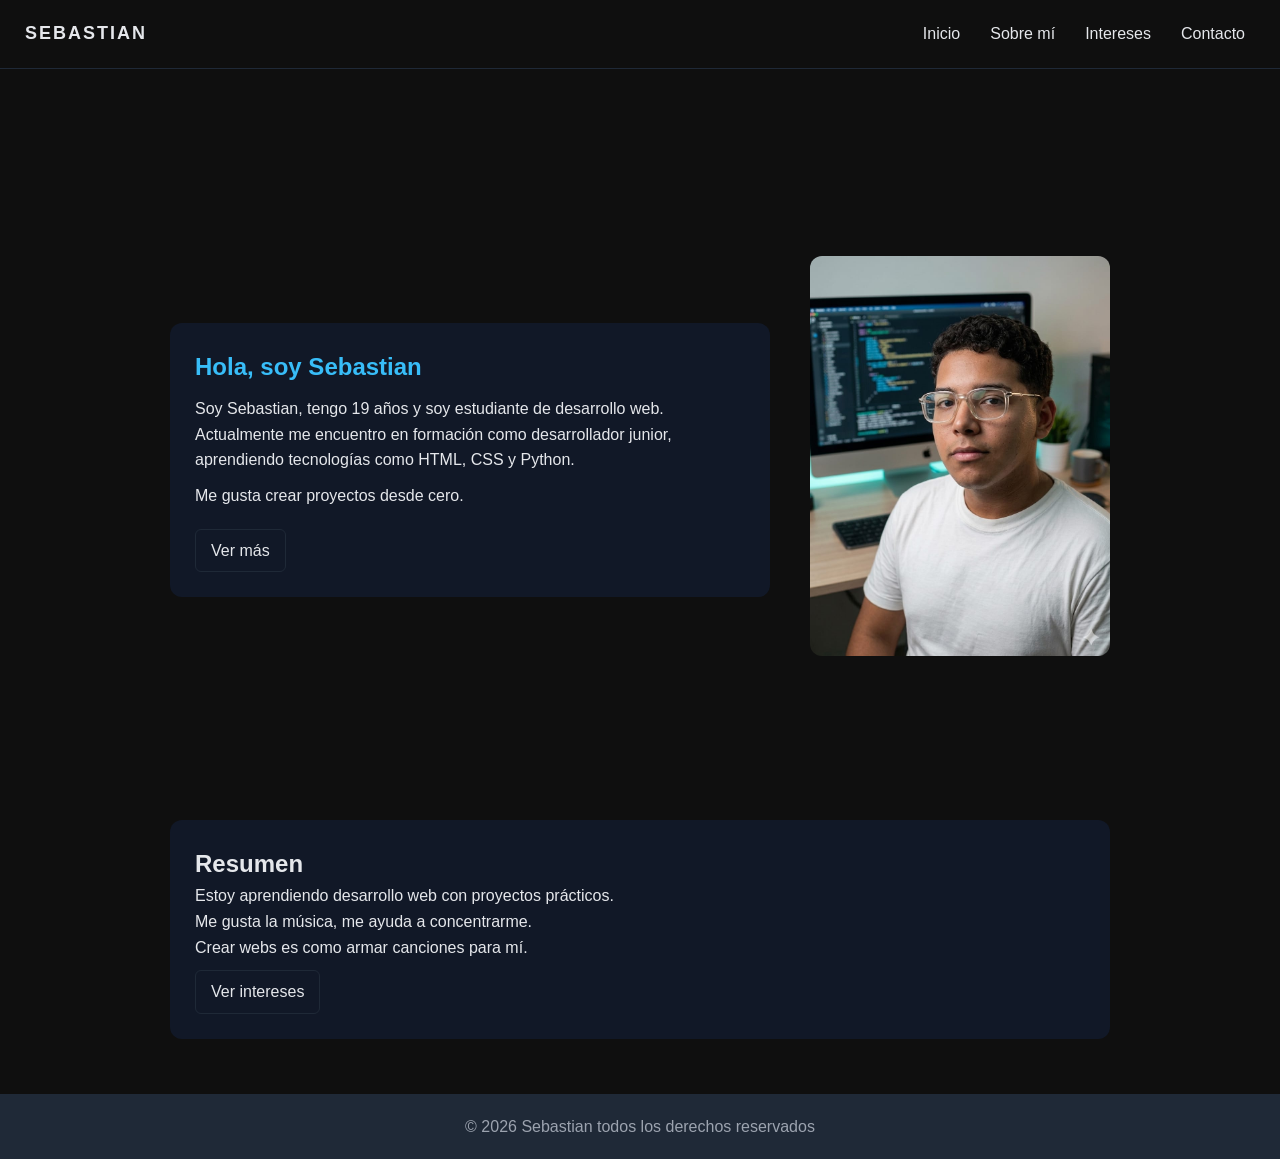
==== commit f944f341: "portafolio terminado" ====
--- a/index.html
+++ b/index.html
@@ -6,19 +6,15 @@
   <title>Inicio | Portafolio</title>
   <link rel="stylesheet" href="css/style.css">
 </head>
-
 <body>
 
 <header class="header">
 
   <h1>SEBASTIAN</h1>
 
-  
   <input type="checkbox" id="menu-toggle">
-
   <label for="menu-toggle" class="menu-icon">☰</label>
 
- 
   <nav class="nav">
     <a href="index.html" onclick="document.getElementById('menu-toggle').checked=false;">Inicio</a>
     <a href="sobre.html" onclick="document.getElementById('menu-toggle').checked=false;">Sobre mí</a>
@@ -28,48 +24,29 @@
 
 </header>
 
-
-<main>
+<main class="page">
 
   <section class="hero">
-
     <div class="hero-text">
       <h2>Hola, soy Sebastian</h2>
-
-      <p>
-        Soy estudiante de desarrollo web enfocado en HTML, CSS y aprendizaje constante.
-      </p>
-
-      <p>
-        Me gusta construir proyectos desde cero y entender cómo funcionan.
-      </p>
-
+      <p>Soy Sebastian, tengo 19 años y soy estudiante de desarrollo web. Actualmente me encuentro en formación como desarrollador junior, aprendiendo tecnologías como HTML, CSS y Python.</p>
+      <!-- <p>Estudiante de desarrollo web enfocado en HTML y CSS.</p> -->
+      <p>Me gusta crear proyectos desde cero.</p>
       <a href="sobre.html" class="btn">Ver más</a>
     </div>
 
     <div class="hero-img">
-      Imagen aquí
+      <img src="img/foto.jpeg" alt="Foto de Sebastian">
     </div>
-
   </section>
 
   <section>
-    <div class="container">
-      <div class="card">
-
-        <h2>Resumen</h2>
-
-        <p>
-          Estoy en proceso de formación en desarrollo web creando proyectos prácticos.
-        </p>
-
-        <p>
-          Este portafolio representa mi aprendizaje y evolución.
-        </p>
-
-        <a href="gustos.html" class="btn">Ver intereses</a>
-
-      </div>
+    <div class="card">
+      <h2>Resumen</h2>
+      <p>Estoy aprendiendo desarrollo web con proyectos prácticos.</p>
+      <p>Me gusta la música, me ayuda a concentrarme.</p>
+      <p>Crear webs es como armar canciones para mí.</p>
+      <a href="gustos.html" class="btn">Ver intereses</a>
     </div>
   </section>
 
--- a/css/style.css
+++ b/css/style.css
@@ -1,4 +1,3 @@
-
 * {
   margin: 0;
   padding: 0;
@@ -10,11 +9,6 @@
   color: #e5e7eb;
   font-family: Arial, sans-serif;
   line-height: 1.6;
-
-  min-height: 100vh;
-  display: flex;
-  flex-direction: column;
-
   overflow-x: hidden;
 }
 
@@ -39,7 +33,7 @@
   letter-spacing: 2px;
 }
 
-/* 🔥 NAV DESKTOP */
+/* 🔥 NAV */
 nav {
   display: flex;
   gap: 10px;
@@ -58,26 +52,27 @@
   color: white;
 }
 
-/* 🔥 MAIN */
-main {
-  flex: 1;
-  margin-top: 80px;
+/* 🔥 MAIN CONTAINER */
+.page {
+  padding: 100px 20px 40px;
+  max-width: 1100px;
+  margin: auto;
 }
 
 /* 🔥 HERO */
 .hero {
-  min-height: 90vh;
   display: flex;
   align-items: center;
   justify-content: space-between;
   gap: 40px;
+  min-height: 80vh;
 }
 
 .hero-text {
-  flex: 1;
+  background: #111827;
   padding: 25px;
-  background-color: #111827;
   border-radius: 12px;
+  max-width: 600px;
 }
 
 .hero-text h2 {
@@ -89,25 +84,55 @@
   margin-bottom: 10px;
 }
 
-.hero-img {
-  flex: 1;
-  height: 350px;
-  display: flex;
-  align-items: center;
-  justify-content: center;
-}
-
-/* 🔥 CARD */
+
+.hero-img img {
+  width: 100%;
+  max-width: 300px;
+  height: auto;
+  border-radius: 12px;
+  object-fit: cover;
+}
+
+/* 🔥 CARDS */
 .card {
-  background-color: #111827;
+  background: #111827;
   padding: 25px;
   border-radius: 12px;
+  margin-bottom: 15px;
   transition: 0.3s;
 }
 
 .card:hover {
   transform: translateY(-5px);
-  background-color: #1f2937;
+  background: #1f2937;
+}
+
+/* 🔥 GRID INTERESES */
+.grid-section {
+  display: flex;
+  flex-direction: column;
+  gap: 20px;
+}
+
+/* 🔥 LINKS CONTACTO */
+.links {
+  display: flex;
+  flex-direction: column;
+  gap: 10px;
+  margin-top: 15px;
+}
+
+.links a {
+  background: #111827;
+  color: #e5e7eb;
+  text-decoration: none;
+  padding: 10px;
+  border-radius: 6px;
+  transition: 0.3s;
+}
+
+.links a:hover {
+  background: #b91c1c;
 }
 
 /* 🔥 BOTONES */
@@ -116,26 +141,25 @@
   margin-top: 10px;
   padding: 8px 15px;
   color: #e5e7eb;
+  border: 1px solid #1f2937;
   text-decoration: none;
   border-radius: 6px;
-  border: 1px solid #1f2937;
   transition: 0.3s;
 }
 
 .btn:hover {
-  background-color: #b91c1c;
-  color: white;
+  background: #b91c1c;
 }
 
 /* 🔥 FOOTER */
 footer {
   text-align: center;
   padding: 20px;
-  background-color: #1f2937;
+  background: #1f2937;
   color: #9ca3af;
 }
 
-/* 🔥 MENU HAMBURGUESA */
+/* 🔥 HAMBURGUESA */
 #menu-toggle {
   display: none;
 }
@@ -143,11 +167,10 @@
 .menu-icon {
   display: none;
   font-size: 26px;
+  color: white;
   cursor: pointer;
-  color: white;
-}
-
-/* 🔥 RESPONSIVE */
+}
+
 @media (max-width: 768px) {
 
   .menu-icon {
@@ -158,7 +181,6 @@
     position: fixed;
     top: 0;
     right: 0;
-
     width: 65%;
     height: 100vh;
     background: #111827;
@@ -169,8 +191,7 @@
     align-items: center;
 
     transform: translateX(100%);
-    transition: transform 0.3s ease;
-
+    transition: 0.3s ease;
     z-index: 9999;
   }
 
@@ -190,33 +211,50 @@
   .hero {
     flex-direction: column;
     text-align: center;
-    gap: 20px;
+    align-items: center;
+    justify-content: center;
+    gap: 25px;
+  }
+
+  .hero-text {
+    width: 100%;
+    max-width: 500px;
   }
 
   .hero-img {
-    height: 250px;
-  }
-
-  /* 🔥 SOBRE MÍ */
-  .hero-text {
-    width: 90%;
-    max-width: 500px;
-    margin: auto;
-  }
-
-  /* 🔥 INTERESES / CARDS */
+    width: 100%;
+    display: flex;
+    justify-content: center;
+  }
+
+  .hero-img img {
+    max-width: 220px;
+    width: 70%;
+    height: auto;
+  }
+
+  /* 🔥 CARDS */
   .card {
-    width: 90%;
-    max-width: 450px;
-    margin: 10px auto;
+    width: 100%;
   }
 
   section {
     padding: 15px;
   }
-
-  .hero, .about, .interests {
-    justify-content: center;
-    gap: 15px;
-  }
-}+}
+
+html, body {
+  height: 100%;
+}
+
+body {
+  min-height: 100vh;
+  display: flex;
+  flex-direction: column;
+}
+
+/* hace que el contenido empuje el footer hacia abajo */
+main {
+  flex: 1;
+}
+
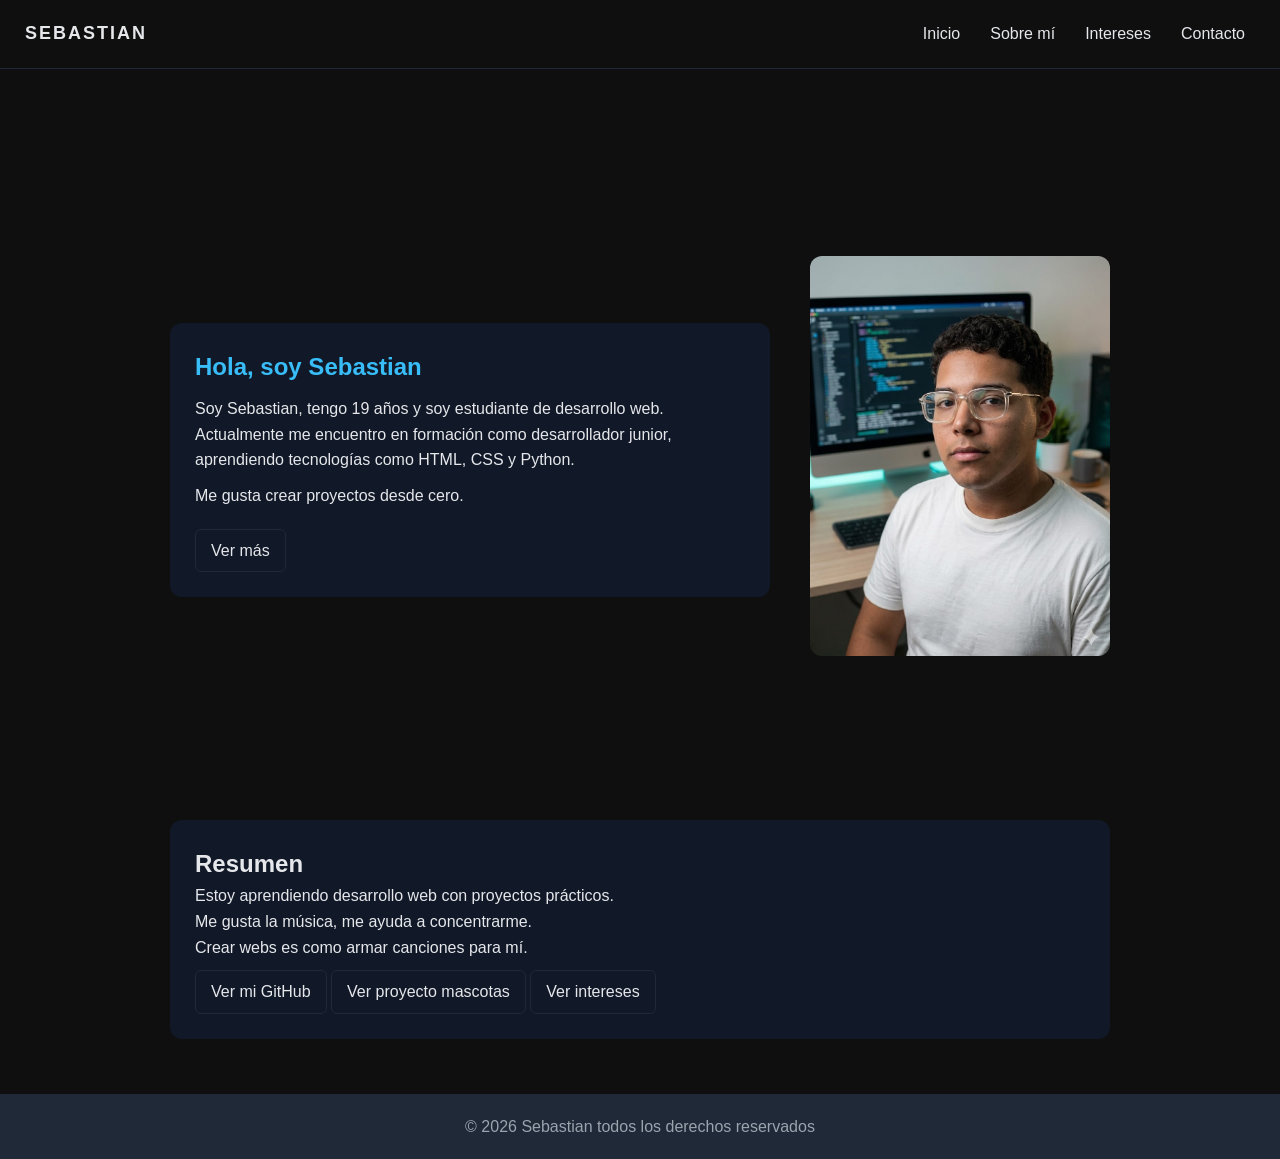
==== commit 8856be7e: "Sitio web terminado" ====
--- a/index.html
+++ b/index.html
@@ -46,6 +46,8 @@
       <p>Estoy aprendiendo desarrollo web con proyectos prácticos.</p>
       <p>Me gusta la música, me ayuda a concentrarme.</p>
       <p>Crear webs es como armar canciones para mí.</p>
+      <a href="https://github.com/Seband2610" target="_blank" class="btn">Ver mi GitHub</a>
+      <a href="mascotas.html" class="btn">Ver proyecto mascotas</a>
       <a href="gustos.html" class="btn">Ver intereses</a>
     </div>
   </section>
